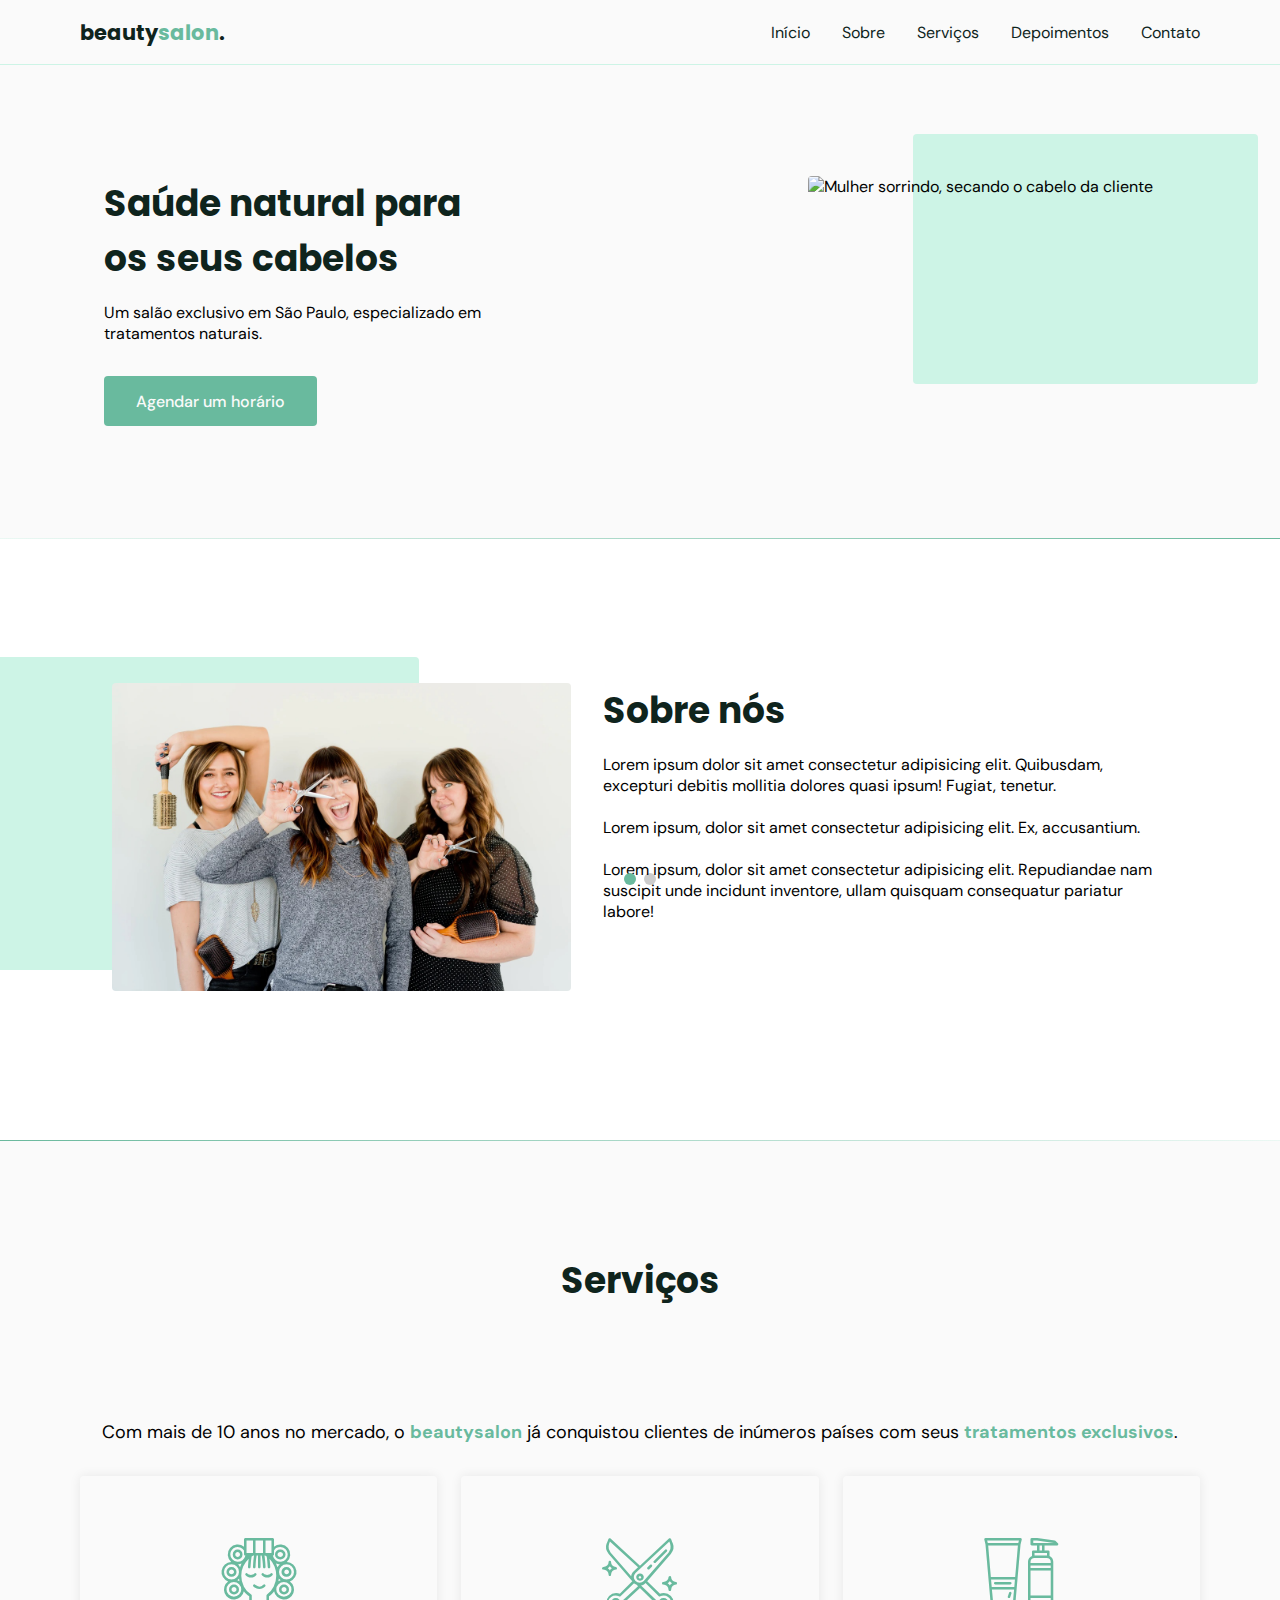
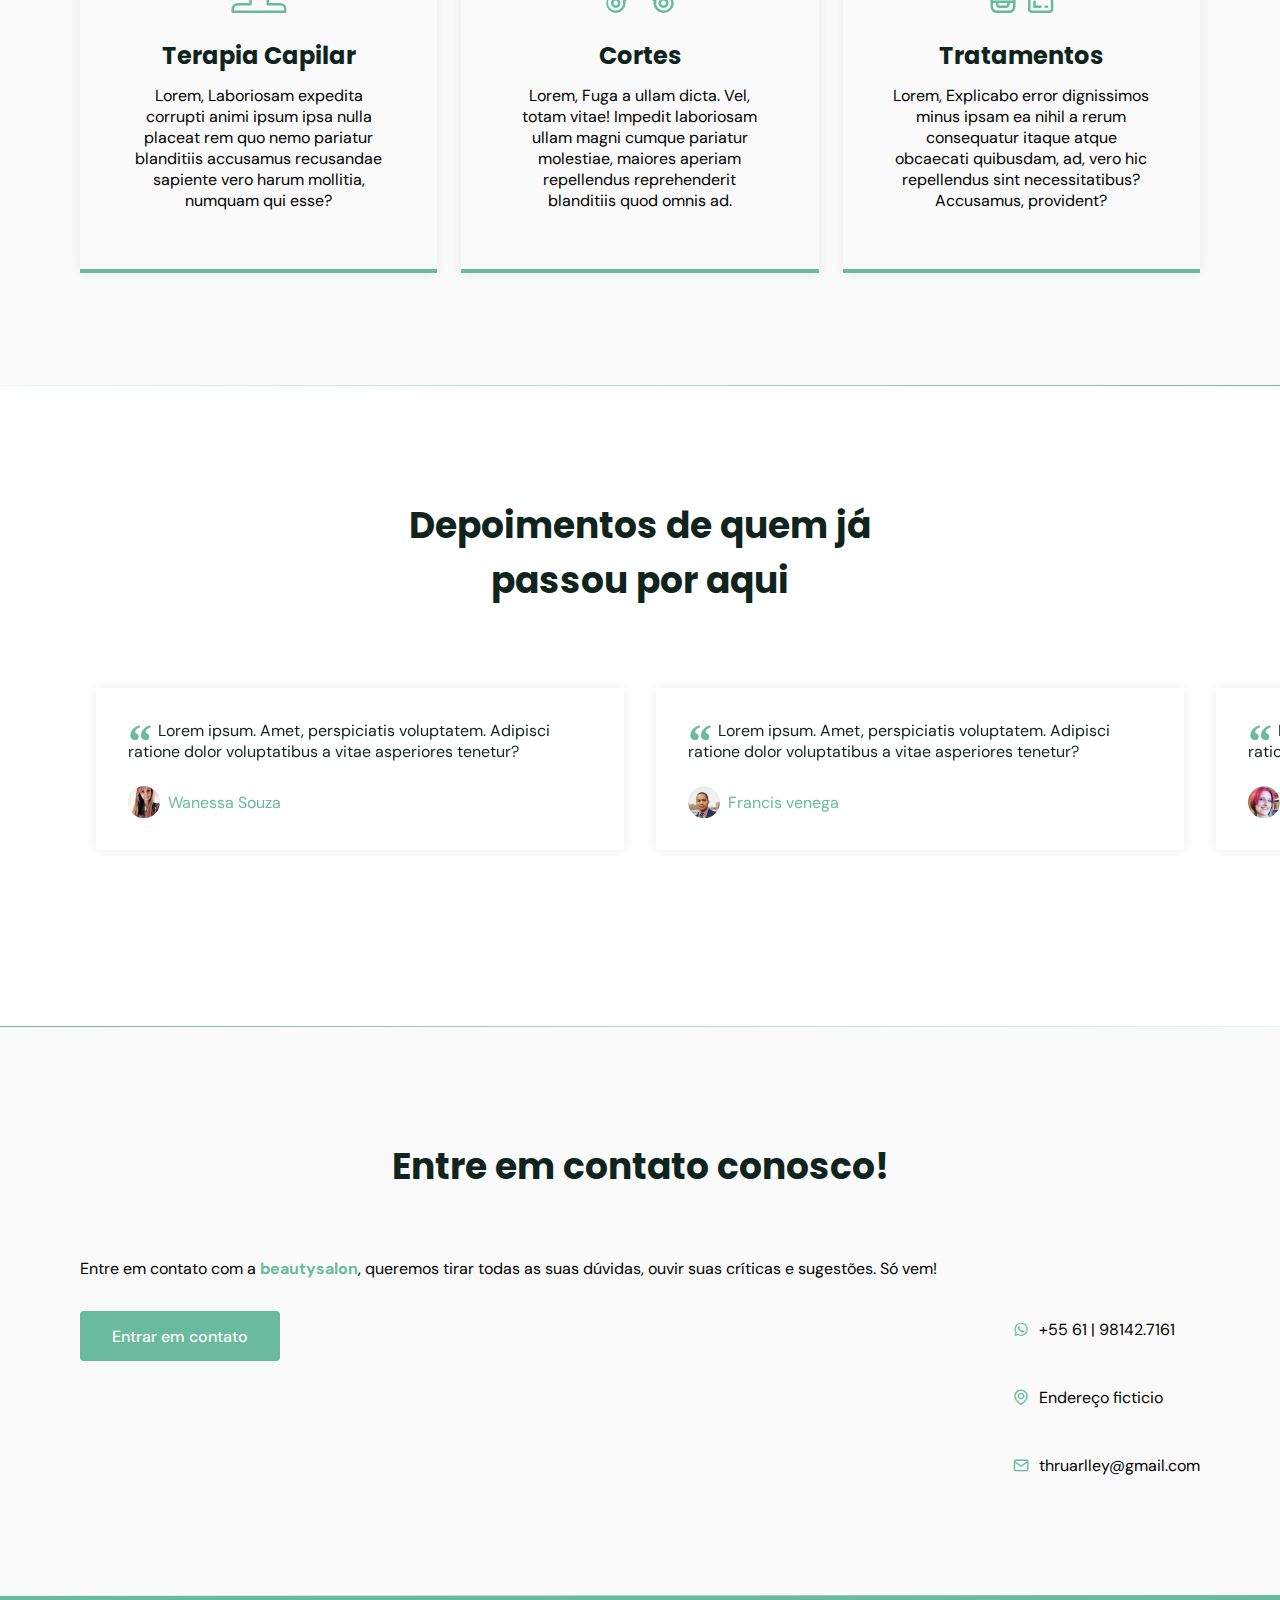
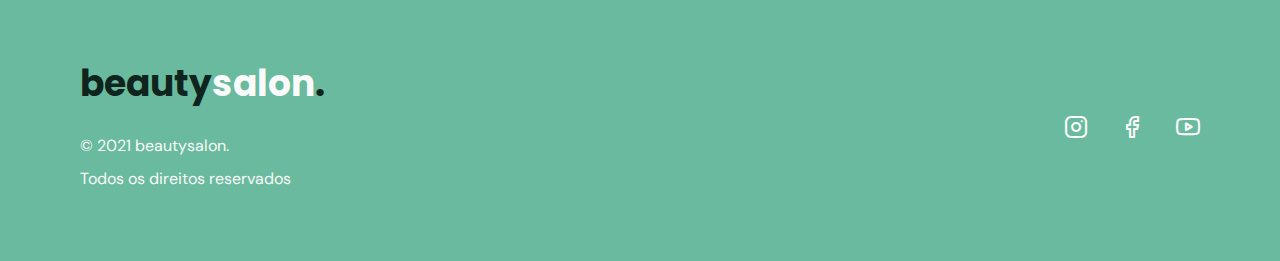
==== index.html @ 86e20eca "Meu primeiro commit" ====
<!DOCTYPE html>
<html lang="pt_BR">
<head>

    <!-- PAGE INFO -->

    <meta charset="UTF-8">
    <meta http-equiv="X-UA-Compatible" content="IE=edge">
    <meta name="viewport" content="width=device-width, initial-scale=1.0">
    <title>OriginSix</title>

    <!-- ICONS -->

    <link rel="stylesheet" href="./assets/icons/style.css"/>

     <!-- SWIPER -->

     <link rel="stylesheet" href="https://unpkg.com/swiper@8/swiper-bundle.min.css"/>

    <!-- STYLES -->

    <link rel="stylesheet" href="./assets/css/style.css"/>

    <!-- FONTS -->

    <link rel="preconnect" href="https://fonts.googleapis.com">
    <link rel="preconnect" href="https://fonts.gstatic.com" crossorigin>
    <link href="https://fonts.googleapis.com/css2?family=DM+Sans:ital,wght@0,500;0,700;1,400&family=Poppins:wght@400;500;700&display=swap" rel="stylesheet">
</head>
<body>
    <header id="header">
    <nav class="container">
    <a class="logo" href="#">beauty<span>salon</span>.</a> 

    <!-- MENU -->

    <div class="menu">
        <ul class="grid">
            <li><a class="title" href="#home">Início</a></li>
            <li><a class="title" href="#about">Sobre</a></li>
            <li><a class="title" href="#services">Serviços</a></li>
            <li><a class="title" href="#testimonials">Depoimentos</a></li>
            <li><a class="title" href="#contact">Contato</a></li>
        </ul>
    </div> 
    <div class="toggle icon-menu"></div>
    <div class="toggle icon-close"></div>
    </nav>
</header>
    <main>

    <!-- HOME -->

        <section class="section" id="home">
            <div class="container grid">
                <div class="image">
                    <img src="https://images.unsplash.com/photo-1562322140-8baeececf3df?ixlib=rb-1.2.1&ixid=MnwxMjA3fDB8MHxwaG90by1wYWdlfHx8fGVufDB8fHx8&auto=format&fit=crop&w=1169&q=80" alt="Mulher sorrindo, secando o cabelo da cliente"/>
                </div>
                <div class="text">
                    <h2 class="title">
                        Saúde natural para os seus cabelos 
                        </h2>
                        <p>
                        Um salão exclusivo em São Paulo, especializado em tratamentos naturais.    
                        </p>
                        <a class="button" href="https://api.whatsapp.com/send?phone=+5561981427161&text=Olá! Vamos agendar um horário?" target="blank"> Agendar um horário</a> 
                </div> 
            </div>     
        </section>

        <div class="divider-1"></div>

    <!-- ABOUT -->

        <section class="section" id="about">
            <div class="container grid">
                <div class="image">
                    <img src="./assets/images/tesouras.jpg" alt="Três cabeleireiras segurando tesouras"/>
                </div>
                <div class="text">
                    <h2 class="title">Sobre nós</h2>
                    <p>Lorem ipsum dolor sit amet consectetur adipisicing elit.  Quibusdam, excepturi debitis mollitia dolores quasi ipsum! Fugiat, tenetur.
                    </p><br>
                    <p>Lorem ipsum, dolor sit amet consectetur adipisicing elit.  Ex, accusantium.
                    </p><br>
                    <p>Lorem ipsum, dolor sit amet consectetur adipisicing elit. Repudiandae nam suscipit unde incidunt inventore, ullam quisquam consequatur pariatur labore!
                    </p>
                </div>
            </div>
        </section>

        <div class="divider-2"></div>

    <!-- SERVICES -->

        <section class="section" id="services">
            <div class="container grid">
                <header>
                <h2 class="title">Serviços</h2>
                </header>
                <p class="subtitle">Com mais de 10 anos no mercado, o <strong>beautysalon</strong> já conquistou clientes de inúmeros países com seus <strong>tratamentos exclusivos</strong>.
                </p>
                <div class="cards grid">
                
                    <div class="card">
                        <i class="icon-woman-hair"></i>
                        <h3 class="title">Terapia Capilar</h3>
                        <p>Lorem, Laboriosam expedita corrupti animi ipsum ipsa nulla placeat rem quo nemo pariatur blanditiis accusamus recusandae sapiente vero harum mollitia, numquam qui esse?</p>
                    </div>

                    <div class="card">
                        <i class="icon-trim"></i>
                        <h3 class="title">Cortes</h3>
                        <p>Lorem, Fuga a ullam dicta. Vel, totam vitae! Impedit laboriosam ullam magni cumque pariatur molestiae, maiores aperiam repellendus reprehenderit blanditiis quod omnis ad.</p>
                    </div>
                    
                    <div class="card">
                        <i class="icon-cosmetic"></i>
                        <h3 class="title">Tratamentos</h3>
                        <p>Lorem, Explicabo error dignissimos minus ipsam ea nihil a rerum consequatur itaque atque obcaecati quibusdam, ad, vero hic repellendus sint necessitatibus? Accusamus, provident?</p>
                    </div>
                </div>
            </div>
        </section>

        <div class="divider-1"></div>

    <!-- TESTIMONIALS -->

        <section class="section" id="testimonials">
            <div class="container">
                <header>
                    <h2 class="title">Depoimentos de quem já passou por aqui</h2>
                </header>
                <div class="testimonials swiper-container">
                    <div class="swiper-wrapper">
                        <div class="testimonial swiper-slide">
                            <blockquote>
                                <p>
                                    <span>&ldquo;</span>
                                    Lorem ipsum. Amet, perspiciatis voluptatem. Adipisci ratione dolor voluptatibus a vitae asperiores tenetur?
                                </p>
                                <cite>
                                    <img src="./assets/images/74.jpg" alt="Foto da cliente Wanessa Souza"/>
                                    Wanessa Souza
                                </cite>
                            </blockquote>
                        </div>

                        <div class="testimonial swiper-slide">
                            <blockquote>
                                <p>
                                    <span>&ldquo;</span>
                                    Lorem ipsum. Amet, perspiciatis voluptatem. Adipisci ratione dolor voluptatibus a vitae asperiores tenetur?
                                </p>
                                <cite>
                                    <img src="./assets/images/49.jpg" alt="Foto do cliente Francis venega"/>
                                    Francis venega
                                </cite>
                            </blockquote>
                        </div>

                        <div class="testimonial swiper-slide">
                            <blockquote>
                                <p>
                                    <span>&ldquo;</span>
                                    Lorem ipsum. Amet, perspiciatis voluptatem. Adipisci ratione dolor voluptatibus a vitae asperiores tenetur?
                                </p>
                                <cite>
                                    <img src="./assets/images/9.jpg" alt="Foto da cliente Valeska Fabris"/>
                                    Valeska Fabris
                                </cite>
                            </blockquote>
                        </div>
                    </div>


    <!-- SWIPER PAGINATION -->

                    <div class="swiper-pagination"></div>
                </div>
            </div>     
        </section>

            <div class="divider-2"></div>

    <!-- CONTACT -->

            <section class="section" id="contact">
                <div class="container">
                    <header>
                        <h2 class="title">Entre em contato conosco!</h2>
                    </header>  
                    <p>
                        Entre em contato com a <strong>beautysalon</strong>, queremos tirar todas as suas dúvidas, ouvir suas críticas e sugestões. Só vem!
                    </p>
                    <div class="grid contact-grid">
                        
                        <div>
                            <a href="https://api.whatsapp.com/send?phone=+5561981427161&text=Olá! Vamos agendar um horário?" class="button" target="blank"><i class="">Entrar em contato</i></a>
                        </div>
                        <div class="links">
                            <ul class="grid">
                                <li><i class="icon-whatsapp"></i>+55 61 | 98142.7161</li>
                                <li><i class="icon-map-pin"></i>Endereço ficticio</li>
                                <li><i class="icon-mail"></i>thruarlley@gmail.com</li>
                            </ul>
                        </div>
                    </div>
                </div>
            </section>
            <div class="divider-1"></div>
   
    </main>

    <!-- FOOTER -->

        <footer class="section">
            <div class="container grid">
                <div class="brand">
                    <a class="logo logo-alternative" href="#home">beauty<span>salon</span>.</a>
                    <p>© 2021 beautysalon.</p>
                    <p>Todos os direitos reservados</p>
                </div>
            <div class="social-media grid">
                <a href="https://instagram.com" target="_blank"><i class="icon-instagram"></i></a>
                <a href="https://facebook.com" target="_blank"><i class="icon-facebook"></i></a>
             <a href="https://youtube.com" target="_blank"><i class="icon-youtube"></i></a>
            </div>
            </div>    
        </footer>       

    <!-- ARROW UP -->

    <a href="#" class="back-to-top"><i class=icon-arrow-up1></i></a>

    <!-- SWIPER -->

    <script src="https://unpkg.com/swiper@8/swiper-bundle.min.js"></script>

    <!-- SCROLLREVEAL -->

    <script src="https://unpkg.com/scrollreveal"></script>

    <!-- SCRIPT.JS -->

    <script src="./assets/js/script.js"></script>

</body>
</html>
---- assets/icons/style.css ----
@font-face {
  font-family: 'icomoon';
  src:  url('fonts/icomoon.eot?wivsgn');
  src:  url('fonts/icomoon.eot?wivsgn#iefix') format('embedded-opentype'),
    url('fonts/icomoon.ttf?wivsgn') format('truetype'),
    url('fonts/icomoon.woff?wivsgn') format('woff'),
    url('fonts/icomoon.svg?wivsgn#icomoon') format('svg');
  font-weight: normal;
  font-style: normal;
  font-display: block;
}

[class^="icon-"], [class*=" icon-"] {
  /* use !important to prevent issues with browser extensions that change fonts */
  font-family: 'icomoon' !important;
  speak: never;
  font-style: normal;
  font-weight: normal;
  font-variant: normal;
  text-transform: none;
  line-height: 1;

  /* Better Font Rendering =========== */
  -webkit-font-smoothing: antialiased;
  -moz-osx-font-smoothing: grayscale;
}

.icon-chevron-up1:before {
  content: "\e90e";
}
.icon-arrow-up-circle:before {
  content: "\e90b";
}
.icon-arrow-up1:before {
  content: "\e90c";
}
.icon-chevron-up:before {
  content: "\e90d";
}
.icon-close:before {
  content: "\e900";
}
.icon-cosmetic:before {
  content: "\e901";
}
.icon-facebook:before {
  content: "\e902";
}
.icon-instagram:before {
  content: "\e903";
}
.icon-mail:before {
  content: "\e904";
}
.icon-map-pin:before {
  content: "\e905";
}
.icon-menu:before {
  content: "\e906";
}
.icon-trim:before {
  content: "\e907";
}
.icon-whatsapp:before {
  content: "\e908";
}
.icon-woman-hair:before {
  content: "\e909";
}
.icon-youtube:before {
  content: "\e90a";
}
.icon-upload:before {
  content: "\e961";
}
.icon-arrow-up:before {
  content: "\ea32";
}
---- assets/css/style.css ----
/* RESET */

* {
   margin: 0;
   padding: 0; 
   box-sizing: border-box;
}

ul {
  list-style: none;  
}

a {
    text-decoration: none;
}

img {
    width: 100%;
    height: auto;
}

/* VARIABLES */

:root {
    --header-height: 4rem;

    /* COLORS */

    --hue: 159;

    /* HSL COLOR MODE */

    --base-color: hsl(var(--hue) 37% 57%);
    --base-color-second: hsl(var(--hue) 65% 88%);
    --base-color-alt: hsl(var(--hue) 57% 53%);
    --title-color: hsl(var(--hue) 41% 10%);
    --text-color: hsl(var(--hue) 0 0% 46%);
    --text-color-light: hsl(var(--hue) 0% 98%);
    --body-color: hsl(var(--hue) 0% 98%);


/* FONTS */

    --title-font-size: 1.875rem;
    --subtitle-font-size: 1rem;
    --title-font: 'Poppins', sans-serif;
    --body-font: 'DM Sans', sans-serif;
}

/* BASE */

html {
    scroll-behavior: smooth;
}

body {
    font: 400 1rem var(--body-font);
    color: var(--text-color);
    background: var(--body-color);
    -webkit-font-smoothing: antialiased;
    overflow-x: hidden;
}

body::-webkit-scrollbar {
    width: 5px;
    height: 5px;
    background-color: var(--base-color);
    border: 7px solid var(--base-color-second);
    opacity: 70%;
}
    
body::-webkit-scrollbar-button:vertical {
    display: block;
}
    
body::-webkit-scrollbar-thumb:vertical {
    background-color: var(--base-color);
}
    
body::-webkit-scrollbar-button:horizontal {
    display: block;
}
    
body::-webkit-scrollbar-thumb:horizontal {
    background-color: var(--base-color);
}

.title {
    font: 700 var(--title-font-size) var(--title-font);
    color: var(--title-color);
    -webkit-font-smoothing: auto;
}

.button {
    background-color: var(--base-color);
    color: var(--text-color-light);
    height: 3.5rem;
    display: inline-flex;
    align-items: center;
    padding: 0 2rem;
    border-radius: 0.25rem;
    font: 500 1rem var(--body-font);
    transition: background 0.3s;
}

.button:hover {
    background: var(--base-color-alt);
}

.divider-1 {
    height: 1px;
    background: linear-gradient(
        270deg,
        hsla(var(--hue), 36%, 57%, 1),
        hsla(var(--hue), 65%, 88%, 0.34)
    );
}

.divider-2 {
    height: 1px;
    background: linear-gradient(
        270deg,
        hsla(var(--hue), 65%, 88%, 0.34),
        hsla(var(--hue), 36%, 57%, 1)
    );
}


/* lAYOUT */

.container {
    margin-left: 1.5rem;
    margin-right: 1.5rem;
}

.grid {
    display: grid;
    gap: 2rem;
}

.section {
    padding: calc(5rem + var(--header-height)) 0;
}

.section .title {
    margin-bottom: 1rem;
}

.section .subtitle {
    font-size: var(--subtitle-font-size);    
}

.section header {
    margin-bottom: 4rem;
}

.section strong {
    color: var(--base-color);
}

#header {
    border-bottom: 1px solid;
    color: var(--base-color-second);
    margin-bottom: 2rem;
    display: flex;
    width: 100%;
    position: fixed;
    top: 0;
    left: 0;
    z-index: 100;
    background-color: var(--body-color);
}

#header.scroll {
    box-shadow: 0px 0px 12px rgba(0, 0, 0, 0.15);
}

/* LOGO */

.logo {
    font: 700 1.31rem var(--title-font);
    color: var(--title-color);
}

.logo span {
    color: var(--base-color);
}

.logo-alternative span {
    color: var(--body-color);
}

/* NAVIGATION */

nav {
    height: var(--header-height);
    display: flex;
    align-items: center;
    justify-content: space-between;
    width: 100%;
}

nav ul li {
    text-align: center;
}

nav ul li a {
    transition: color 0.3s;
    position: relative;
}

nav ul li a:hover,
nav ul li a.active {
    color: var(--base-color);

}

nav ul li a::after,
nav ul li a.active {
    content: "";
    width: 0%;
    height: 2px;
    background: var(--base-color);
    position: absolute;
    left: 0;
    bottom: -1.5rem;
    transition: width 0.3s;
}

nav ul li a:hover::after,
nav ul li a.active::after {
    width: 100%;
}

nav .menu {
    opacity: 0;
    visibility: hidden;
    top: -20rem;
    transition: 0.3s;
}

nav .menu ul {
    display: none;
}

/* MENU SHOW */

nav.show .menu {
    opacity: 1;
    visibility: visible;
    background: var(--body-color);
    height: 100vh;
    width: 100vw;
    position: fixed;
    top: 0;
    left: 0;
    display: grid;
    place-content: center;
}

nav.show .menu ul {
    display:grid;
}

nav.show ul.grid {
    gap: 4rem;
}

/* TOGGLE MENU */

.toggle {
    color: var(--base-color);
    font-size: 1.5rem;
    cursor: pointer;
}

nav .icon-close {
    visibility: hidden;
    opacity: 0;
    position: absolute;
    top: -1.5rem;
    right: 1.5rem;
    transition: 0.3s;
}

/* TRANSITION MENU */

nav.show div.icon-close {
    visibility: visible;
    opacity: 1;
    top: 1.5rem;
}

/* HOME */

#home {
    overflow: hidden;
}

#home .container {
    margin: 0;
}

#home .image {
    position: relative;
}

#home .image::before {
    content: '';
    height: 100%;
    width: 100%;
    background: var(--base-color-second);
    position: absolute;
    top: -16.8%;
    left: 16.7%;
    z-index: 0;
}

#home .image img {
    position: relative;
    right: 2.93rem;
}

#home .image img,
#home .image::before {
    border-radius: 0.25rem;
}

#home .text {
    margin-left: 1.5rem;
    margin-right: 1.5rem;
    text-align: center;
}

#home .text h1 {
    margin-bottom: 1rem;
}

#home .text p {
    margin-bottom: 2rem;
}

/* ABOUT */

#about {
    background: white;
}

#about .container {
    margin: 0;
    padding: 2rem;
}

#about .image {
    position: relative;
}

#about .image::before {
    content: '';
    height: 100%;
    width: 100%;
    background: var(--base-color-second);
    position: absolute;
    top: -8.3%;
    left: -33%;
    z-index: 0;
}

#about .image img {
    position: relative;
}

#about .image img,
#about .image::before {
    border-radius: 0.25rem;
}

#about.text {
    margin-left: 1.5rem;
    margin-right: 1.5rem;
}

/* SERVICES */

.cards.grid {
    gap: 1.5rem;
}
  
.card {
    padding: 3.625rem 2rem;
    box-shadow: 0px 0px 12px rgba(0, 0, 0, 0.08);
    border-bottom: 0.25rem solid var(--base-color);
    border-radius: 0.25rem 0.25rem 0 0;
    text-align: center;
}
  
.card i {
    display: block;
    margin-bottom: 1.5rem;
    font-size: 5rem;
    color: var(--base-color);
}
  
.card .title {
    font-size: 1.5rem;
    margin-bottom: 0.75rem;
}

/* TESTIMONIALS */

#testimonials {
    background: white;
}

#testimonials .container {
    margin-left: 0;
    margin-right: 0;
}

#testimonials header {
    margin-left: 1.5rem;
    margin-right: 1.5rem;
    margin-bottom: 0;
}

#testimonials blockquote {
    padding: 2rem;
    box-shadow: 0px 0px 12px rgba(0, 0, 0, 0.08);
    border-radius: 0.25rem;
}

#testimonials blockquote p {
    position: relative; 
    text-indent: 1.875rem;
    margin-bottom: 1.5rem; 
    color: var(--title-color);
}

#testimonials blockquote p span {
    font: 700 3rem serif;
    position: absolute;
    top: -0.375rem;
    left: -1.875rem;
    color: var(--base-color);   
}

#testimonials cite {
    display: flex;
    align-items: center;
    font-style: normal;
    color: var(--base-color);
}

#testimonials cite img {
    width: 2rem;
    height: 2rem;
    object-fit: cover;
    clip-path: circle();
    margin-right: 0.5rem;
}

/* SWIPER */

.swiper-slide {
    height: auto;
    padding: 4rem 1rem;
}

.swiper-pagination-bullet {
    width: 0.75rem;
    height: 0.75rem;
}

.swiper-pagination-bullet-active {
    background: var(--base-color);
}

/* CONTACT */

#contact .grid {
    gap: 2rem;
}

#contact .text p {
    margin-bottom: 2rem;
}

#contact .button i {
    font: 500 1rem var(--body-font);
    font-size: 1rem;
}

#contact ul li i {
    margin-right: 0.625rem;
    margin-top: 0.625rem;
    margin-bottom: 0.625rem;
    color: var(--base-color);
}

#contact ul.grid {
    gap: 2rem;
}

#contact ul li {
    display: flex;
    align-items: center;
}

.contact-grid {
    display: flex;
    flex-direction: column;
    margin-top: 2rem;
}

/* FOOTER */

footer {
    background: var(--base-color);
}

footer.section {
    padding: 2.5rem 0;
}

footer .logo {
    display: inline-block;
    margin-bottom: 1.5rem;
    font-size: 1.31rem;
}

footer .brand p {
    color: var(--text-color-light);
    margin-bottom: 0.75rem;
}

footer i {
    font-size: 1.5rem;
    color: var(--text-color-light);
}

footer .social-media {
    grid-auto-flow: column;
    width: fit-content;
}

footer .social-media a {
    transition: 0.3s;
    display: inline-block;
}

footer .social-media a:hover {
    transform: translateY(-0.7rem);
}

/* BACK TO TOP */

.back-to-top {
    background: var(--base-color);
    color: var(--text-color-light);
    position: fixed;
    right: 1rem;
    bottom: 1rem;
    padding: 0.7rem;
    clip-path: circle();
    font-size: 1rem;
    line-height: 0;
    visibility: hidden;
    opacity: 0;
    transition: 0.3s;
    transform: translateY(100%);
}

.back-to-top.show {
    visibility: visible;
    opacity: 77%;
    transform: translateY(0);
}

/* MEDIA QUERIES - RESPONSIVE */

/* EXTRA LARGE DEVICES: 1200 > */

@media (min-width: 75rem) {

/* REUSABLE CLASSES */

    .container {
        max-width: 70rem;
        margin-left: auto;
        margin-right: auto;
    }
    
    .section {
        padding: 7rem 0;
    }

    .section header,
    #testimonials header {
        max-width: 32rem;
        text-align: center;
        margin-left: auto;
        margin-right: auto;
    }

    .button {
        height: 3.125rem;
    }

    /* NAVIGATION */

    nav .menu {
        opacity: 1;
        visibility: visible;
        top: 0;
    }

    nav .menu ul {
        display: flex;
        gap: 2rem;
    }

    nav .menu ul li a.title {
        font: 400 1rem var(--body-font);
        -webkit-font-smoothing: antialiased;
    }

    nav .menu ul li a.title.active {
        font-weight: bold;
        -webkit-font-smoothing: auto;
    }

    nav .icon-menu {
        display: none;
    }

     /* MAIN */

    main {
        margin-top: var(--header-height);
    }

    /* HOME */

    #home .container {
        grid-auto-flow: column;        
        justify-content: space-between;
        margin: 0 auto;
    }

    #home .image {
        order: 1;
    }

    #home .text {
        order: 0;
        max-width: 24.5rem;
        text-align: left;
    }

     /* ABOUT */

     #about .container {
        grid-auto-flow: column;
        margin: 0 auto;
     }

     /* SERVICES */

     #services .container {
        text-align: center;
        margin-left: auto;
        margin-right: auto;
    }

    .cards {
        grid-template-columns: 1fr 1fr 1fr;
    }

    .card {
        padding-left: 3rem;
        padding-right: 3rem;
    }

      /* TESTIMONIALS */

     #testimonials .container {
        margin-left: auto;
        margin-right: auto;
    }
    
    /* CONTACT */

    #contact .container {
        grid-auto-flow: column;
        align-items: center;
    }

    #contact .text {
        max-width: 25rem;
    }

    .contact-grid {
        display: flex;
        justify-content: space-between;
        flex-direction: row;
        margin-top: 2rem;
    }

    /* FOOTER */

    footer.section {
        padding: 3.75rem 0;
    }
    
    footer .container {
        grid-auto-flow: column;
        align-items: center;
        justify-content: space-between;
    }
    
    footer .logo {
        font-size: 2.25rem;
    }
}

/* LARGE DEVICES: 1023 > */

@media (min-width: 63.9rem) {
}

/* MEDIUM DEVICES: 992 > */

@media (min-width: 62rem) {
    :root {
        --title-font-size: 2.25rem;
        --subtitle-font-size: 1.125rem;
    }
}

/* MINIMUM DEVICES: 767 > */

@media (min-width: 47.9rem) {
}
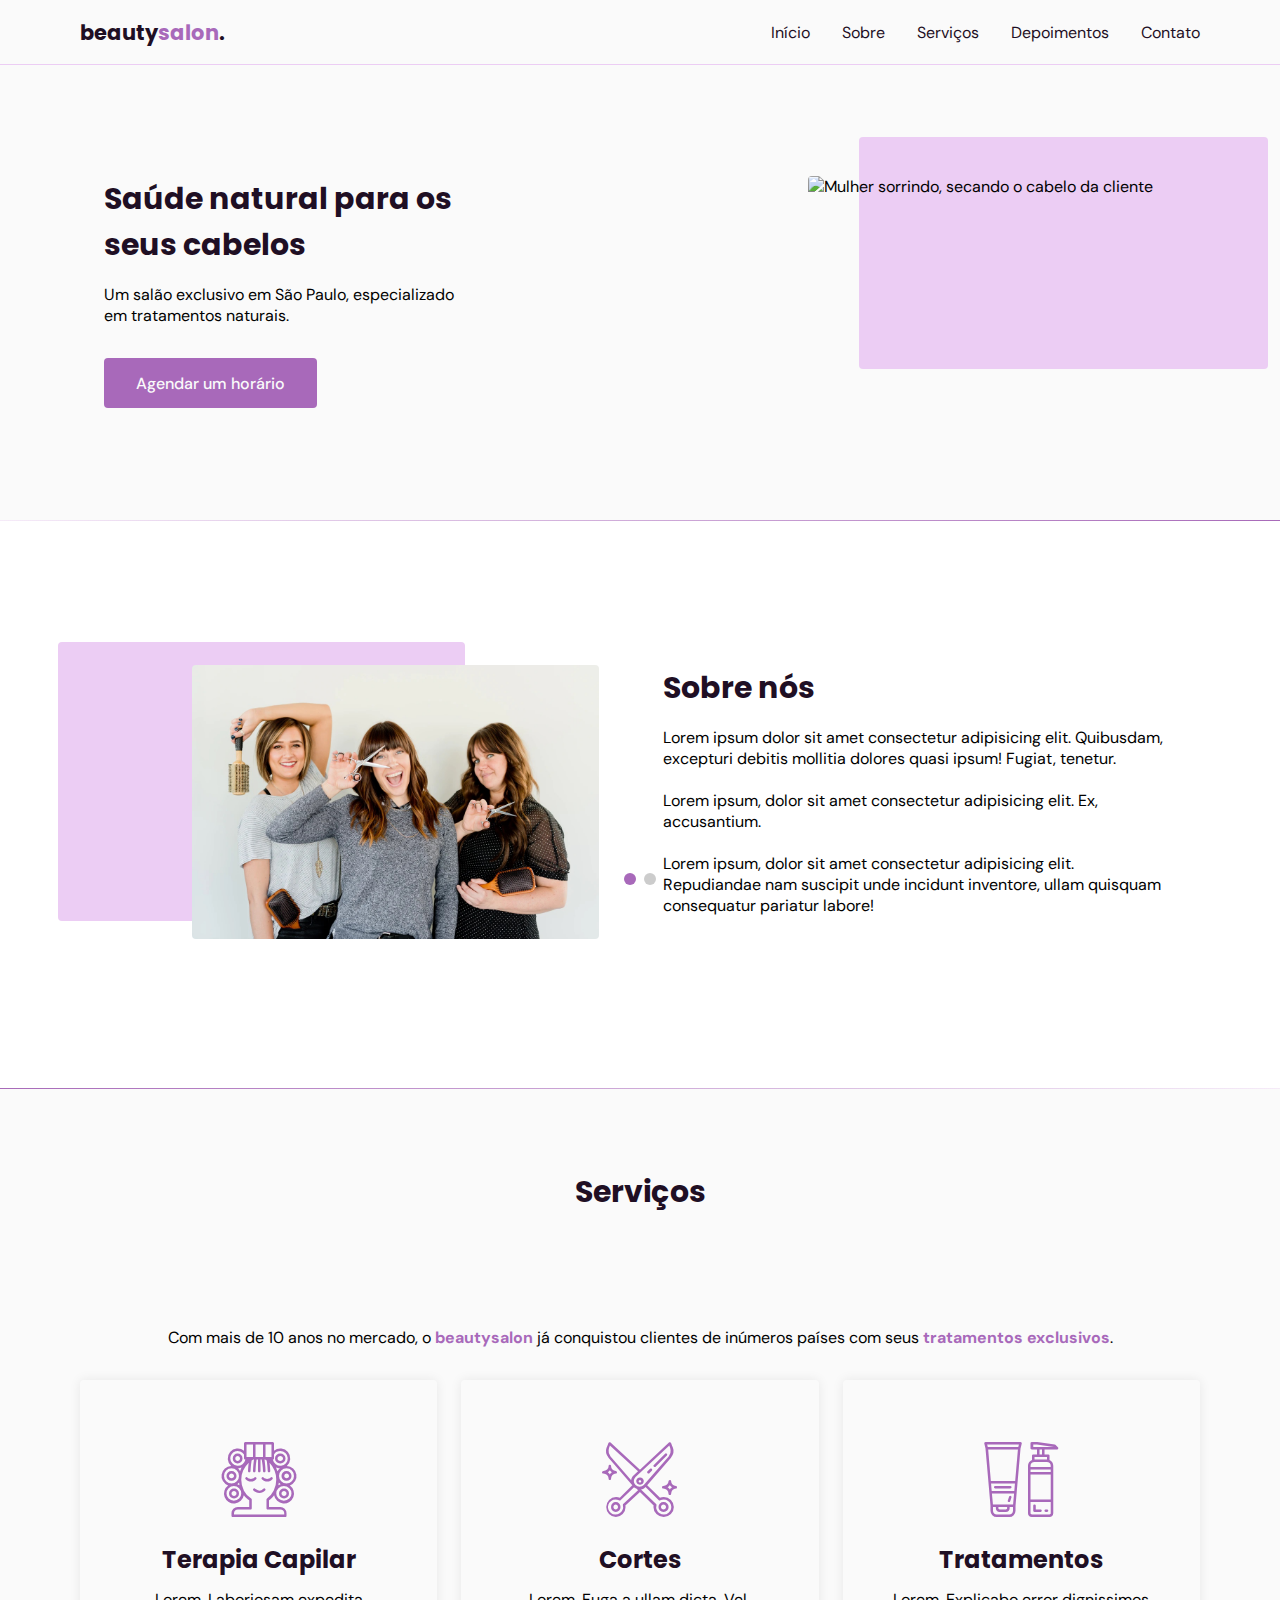
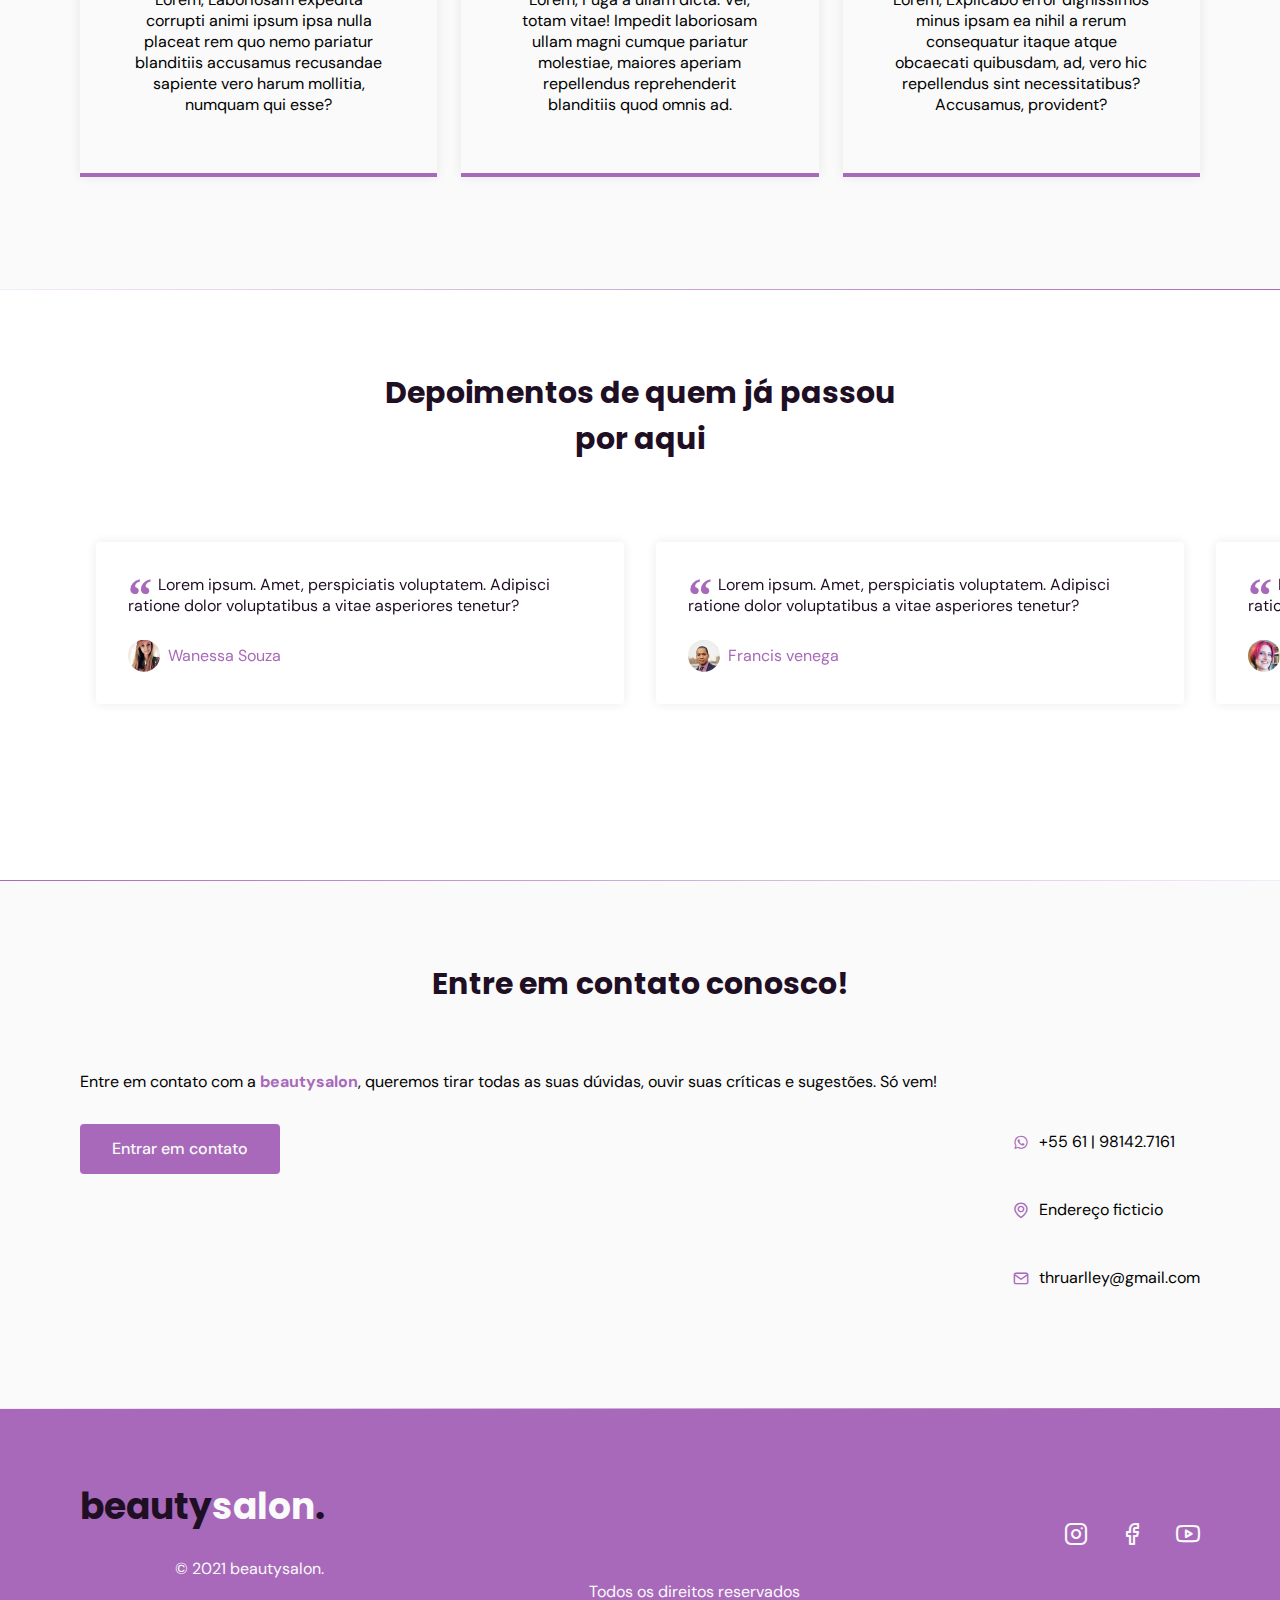
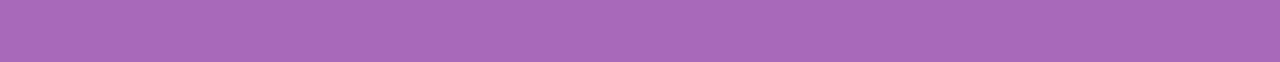
==== commit 7b5292ff: "Correção do identificador do menu ativo" ====
--- a/index.html
+++ b/index.html
@@ -220,7 +220,8 @@
                 <div class="brand">
                     <a class="logo logo-alternative" href="#home">beauty<span>salon</span>.</a>
                     <p>© 2021 beautysalon.</p>
-                    <p>Todos os direitos reservados</p>
+                </div>
+                <div class="copy"><p>Todos os direitos reservados</p>
                 </div>
             <div class="social-media grid">
                 <a href="https://instagram.com" target="_blank"><i class="icon-instagram"></i></a>
--- a/assets/css/style.css
+++ b/assets/css/style.css
@@ -26,7 +26,7 @@
 
     /* COLORS */
 
-    --hue: 159;
+    --hue: 1007;
 
     /* HSL COLOR MODE */
 
@@ -173,6 +173,8 @@
 
 #header.scroll {
     box-shadow: 0px 0px 12px rgba(0, 0, 0, 0.15);
+    background-color: var(--base-color-second);
+    opacity: 75%;
 }
 
 /* LOGO */
@@ -550,6 +552,10 @@
 
 footer .social-media a:hover {
     transform: translateY(-0.7rem);
+}
+
+footer .copy {
+    color: var(--text-color-light);
 }
 
 /* BACK TO TOP */
@@ -649,20 +655,37 @@
 
     #home .image {
         order: 1;
+        padding-left: 4rem;
+        padding-right: -8rem;
     }
 
     #home .text {
         order: 0;
         max-width: 24.5rem;
         text-align: left;
+        padding-right: 2rem;
     }
 
      /* ABOUT */
 
      #about .container {
         grid-auto-flow: column;
+        margin: 2rem auto;
+        margin-top: -2rem;
+        padding-left: 7rem;
         margin: 0 auto;
      }
+
+     #about .image {
+        order: 0;   
+     }
+
+     #about .text {
+        order: 1;
+        text-align: left;
+        padding-right: -4rem;
+        padding-left: 2rem;
+    }
 
      /* SERVICES */
 
@@ -670,6 +693,7 @@
         text-align: center;
         margin-left: auto;
         margin-right: auto;
+        margin-top: -2rem;
     }
 
     .cards {
@@ -686,6 +710,7 @@
      #testimonials .container {
         margin-left: auto;
         margin-right: auto;
+        margin-top: -2rem;
     }
     
     /* CONTACT */
@@ -693,13 +718,14 @@
     #contact .container {
         grid-auto-flow: column;
         align-items: center;
+        margin-top: -2rem;
     }
 
     #contact .text {
         max-width: 25rem;
     }
 
-    .contact-grid {
+    #contact .contact-grid {
         display: flex;
         justify-content: space-between;
         flex-direction: row;
@@ -720,6 +746,17 @@
     
     footer .logo {
         font-size: 2.25rem;
+        text-align: right;
+    }
+
+    footer .brand {
+        text-align: right;
+    }
+
+    footer .copy {
+        text-align: center;
+        margin-top: 7rem;
+        color: var(--text-color-light);
     }
 }
 
@@ -731,11 +768,7 @@
 /* MEDIUM DEVICES: 992 > */
 
 @media (min-width: 62rem) {
-    :root {
-        --title-font-size: 2.25rem;
-        --subtitle-font-size: 1.125rem;
-    }
-}
+} 
 
 /* MINIMUM DEVICES: 767 > */
 
